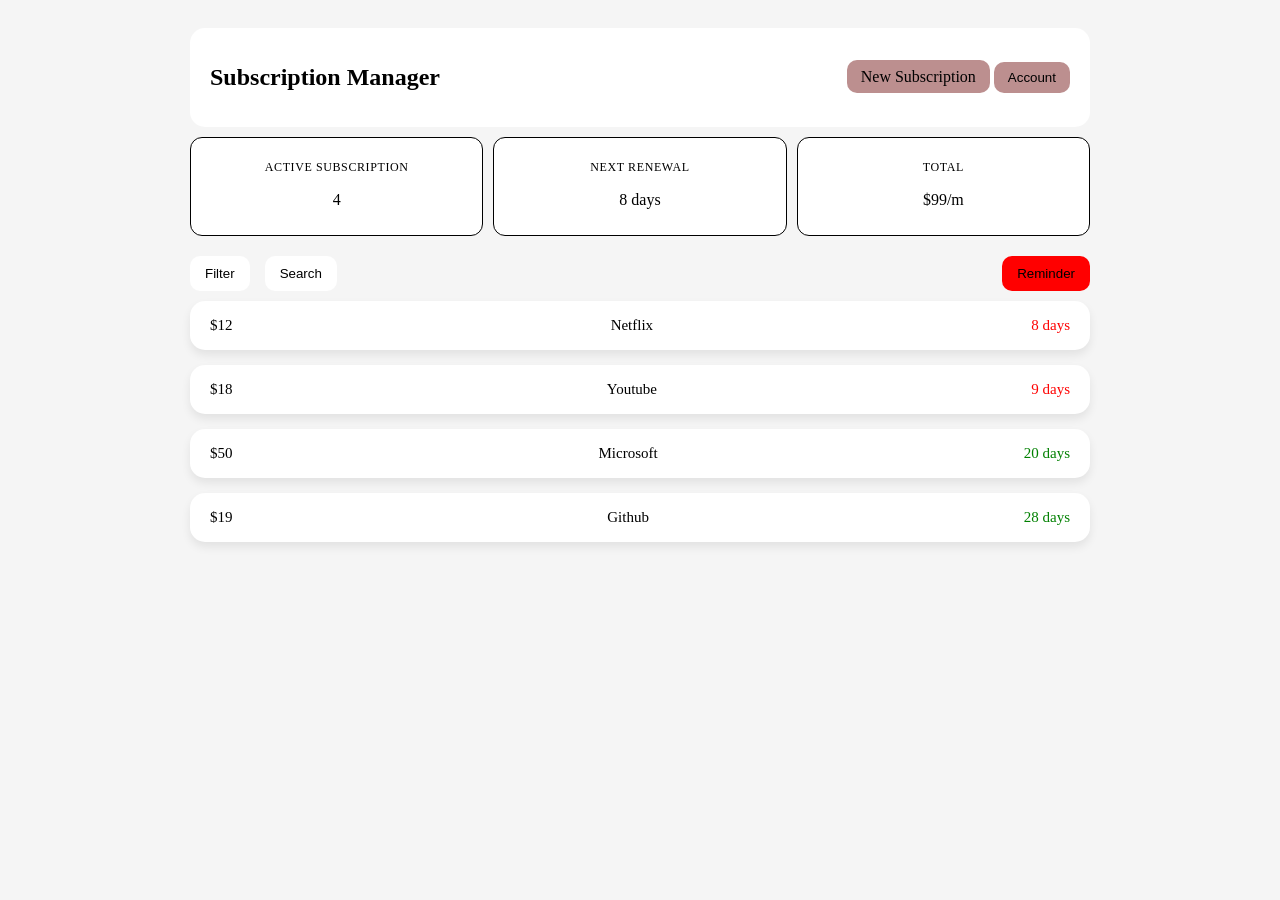
==== templates/index.html @ 93d7275c "Add 'New Subscription' button" ====
<!DOCTYPE html>
<html lang="en">

<head>
    <meta charset="UTF-8">
    <meta name="viewport" content="width=device-width, initial-scale=1.0">
    <link rel="stylesheet" href="../static/index.css">
    <title>Document</title>
</head>

<body>
    <div class="container">
        <header class="header">
            <h2 class="sub">Subscription Manager</h2>
            <div id="buttons">
                <a href="../templates/subscription-create.html" class="new-subscription">New Subscription</a>
                <button class=" account">Account</button>
            </div>
        </header>
        <div class="stats">
            <div class="stat-box">
                <p class="stat-text">Active Subscription</p>
                <p class="stat-value">4</p>
            </div>
            <div class="stat-box">
                <p class="stat-text">Next Renewal</p>
                <p class="stat-value">8 days</p>
            </div>
            <div class="stat-box">
                <p class="stat-text">Total</p>
                <p class="stat-value">$99/m</p>
            </div>


        </div>
        <div class="action">
            <button>Filter</button>
            <button>Search</button>
            <button class="reminder">Reminder</button>
        </div>
        <div class="cards">
            <div class="card">
                <span>$12</span>
                <span>Netflix</span>
                <span class="badge1">8 days</span>
            </div>
            <div class="card">
                <span>$18</span>
                <span>Youtube</span>
                <span class="badge1">9 days</span>
            </div>
            <div class="card">
                <span>$50</span>
                <span>Microsoft</span>
                <span class="badge2">20 days</span>
            </div>
            <div class="card">
                <span>$19</span>
                <span>Github</span>
                <span class="badge2">28 days</span>
            </div>
        </div>
    </div>

</body>
---- static/index.css ----
html {
    margin: 0;
    padding: 0;
    box-sizing: border-box;
    font-family: 'Times New Roman', Times, serif;
}

body {
    background: whitesmoke;
    color: black
}

.container {
    max-width: 900px;
    margin: auto;
    padding: 20px;
}

.header {
    display: flex;
    align-items: center;
    justify-content: space-between;
    background-color: white;
    padding: 16px 20px;
    border-radius: 15px;
    box-shadow: 0px 5px 10px rgba(black);
}

.sub {
    font-family: 'DM Serif Display', serif;
}

.stats {
    display: flex;
    gap: 10px;
}

.stat-box {
    flex: 1;
    background: white;
    border-radius: 12px;
    padding: 10px 15px;
    text-align: center;
    border: 1px solid;
    margin: 10px 0px;
}

.stat-text {
    font-size: 12px;
    text-transform: uppercase;
    letter-spacing: 0.05em;
    margin-bottom: 6px;
}

.stat-value {
    font-size: 16px;
    font-weight: 200;

}

.account,
.new-subscription {
    font: 15px;
    padding: 8px 14px;
    border: none;
    background-color: rosybrown;
    border-radius: 10px;
    cursor: pointer;
}

.new-subscription {
    text-decoration: none;
    color: black;
}

.action {
    display: flex;
    flex-direction: row;
    gap: 15px;
    margin: 10px 0px;
}

.action button {
    font: 15px;
    padding: 10px 15px;
    border: none;
    background-color: white;
    border-radius: 10px;
    cursor: pointer;
}

.action .reminder {
    margin-left: auto;
    background: red;
}

.cards {
    display: flex;
    flex-direction: column;
    gap: 15px;
}

.card {
    display: flex;
    align-items: center;
    justify-content: space-between;
    padding: 16px 20px;
    border-radius: 15px;
    background: white;
    color: black;
    font-size: 15px;
    box-shadow: 0 5px 10px rgba(0, 0, 0, 0.08)
}

.badge1 {
    background: white;
    color: red;
}

.badge2 {
    background: white;
    color: green;

}
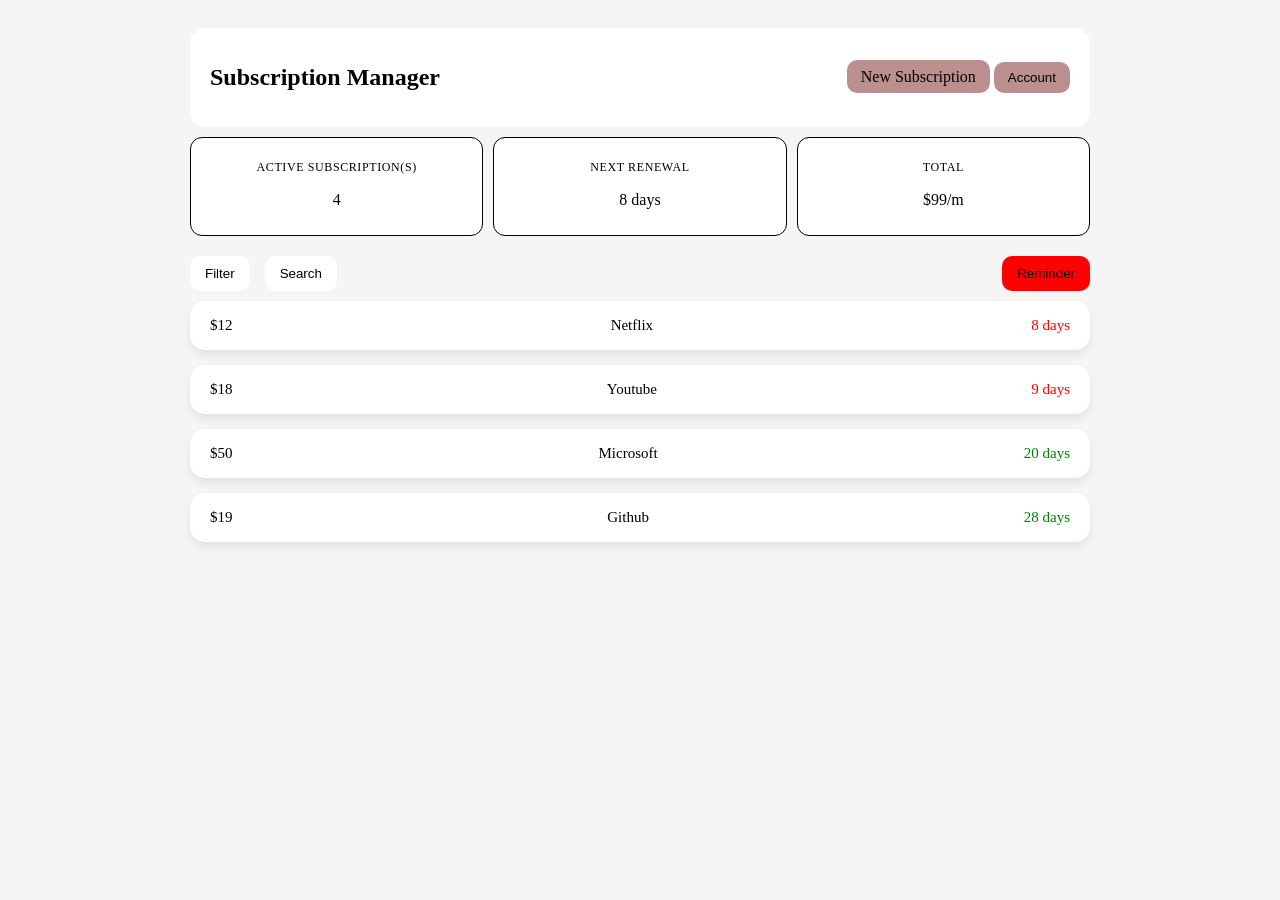
==== commit dbcb9b63: "Add IDs to HTML tags" ====
--- a/templates/index.html
+++ b/templates/index.html
@@ -5,7 +5,7 @@
     <meta charset="UTF-8">
     <meta name="viewport" content="width=device-width, initial-scale=1.0">
     <link rel="stylesheet" href="../static/index.css">
-    <title>Document</title>
+    <title>Dashboard</title>
 </head>
 
 <body>
@@ -19,24 +19,24 @@
         </header>
         <div class="stats">
             <div class="stat-box">
-                <p class="stat-text">Active Subscription</p>
-                <p class="stat-value">4</p>
+                <p class="stat-text">Active Subscription(s)</p>
+                <p class="stat-value" id="active-sub">4</p>
             </div>
             <div class="stat-box">
                 <p class="stat-text">Next Renewal</p>
-                <p class="stat-value">8 days</p>
+                <p class="stat-value" id="next-renew">8 days</p>
             </div>
             <div class="stat-box">
                 <p class="stat-text">Total</p>
-                <p class="stat-value">$99/m</p>
+                <p class="stat-value" id="total-price">$99/m</p>
             </div>
 
 
         </div>
         <div class="action">
-            <button>Filter</button>
-            <button>Search</button>
-            <button class="reminder">Reminder</button>
+            <button id="filter-button">Filter</button>
+            <button id="search-button">Search</button>
+            <button class="reminder" id="reminder-button">Reminder</button>
         </div>
         <div class="cards">
             <div class="card">
--- a/static/index.css
+++ b/static/index.css
@@ -55,7 +55,6 @@
 .stat-value {
     font-size: 16px;
     font-weight: 200;
-
 }
 
 .account,
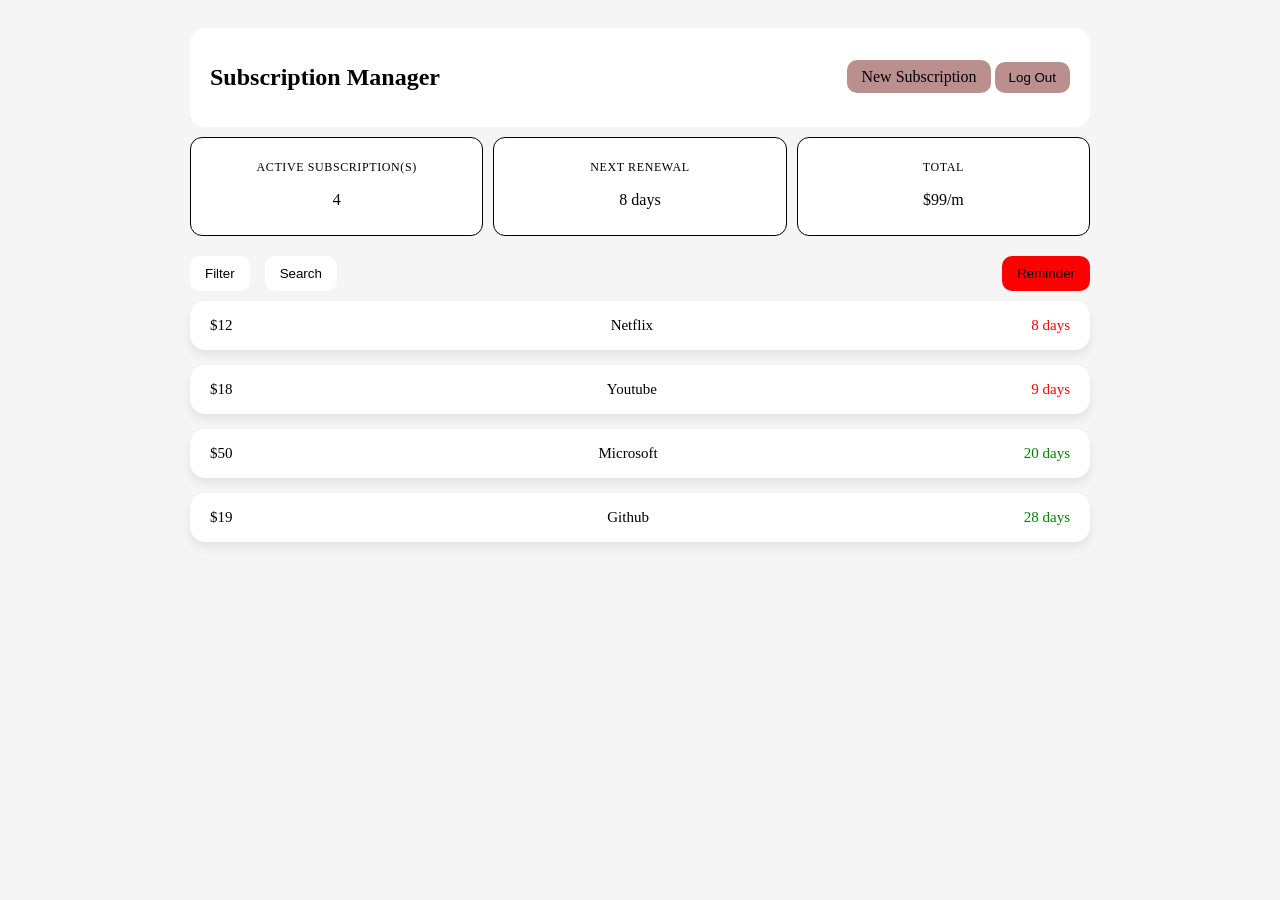
==== commit de7ed052: "Change 'Account' button to 'Log Out'" ====
--- a/templates/index.html
+++ b/templates/index.html
@@ -14,7 +14,7 @@
             <h2 class="sub">Subscription Manager</h2>
             <div id="buttons">
                 <a href="../templates/subscription-create.html" class="new-subscription">New Subscription</a>
-                <button class=" account">Account</button>
+                <button class=" account">Log Out</button>
             </div>
         </header>
         <div class="stats">
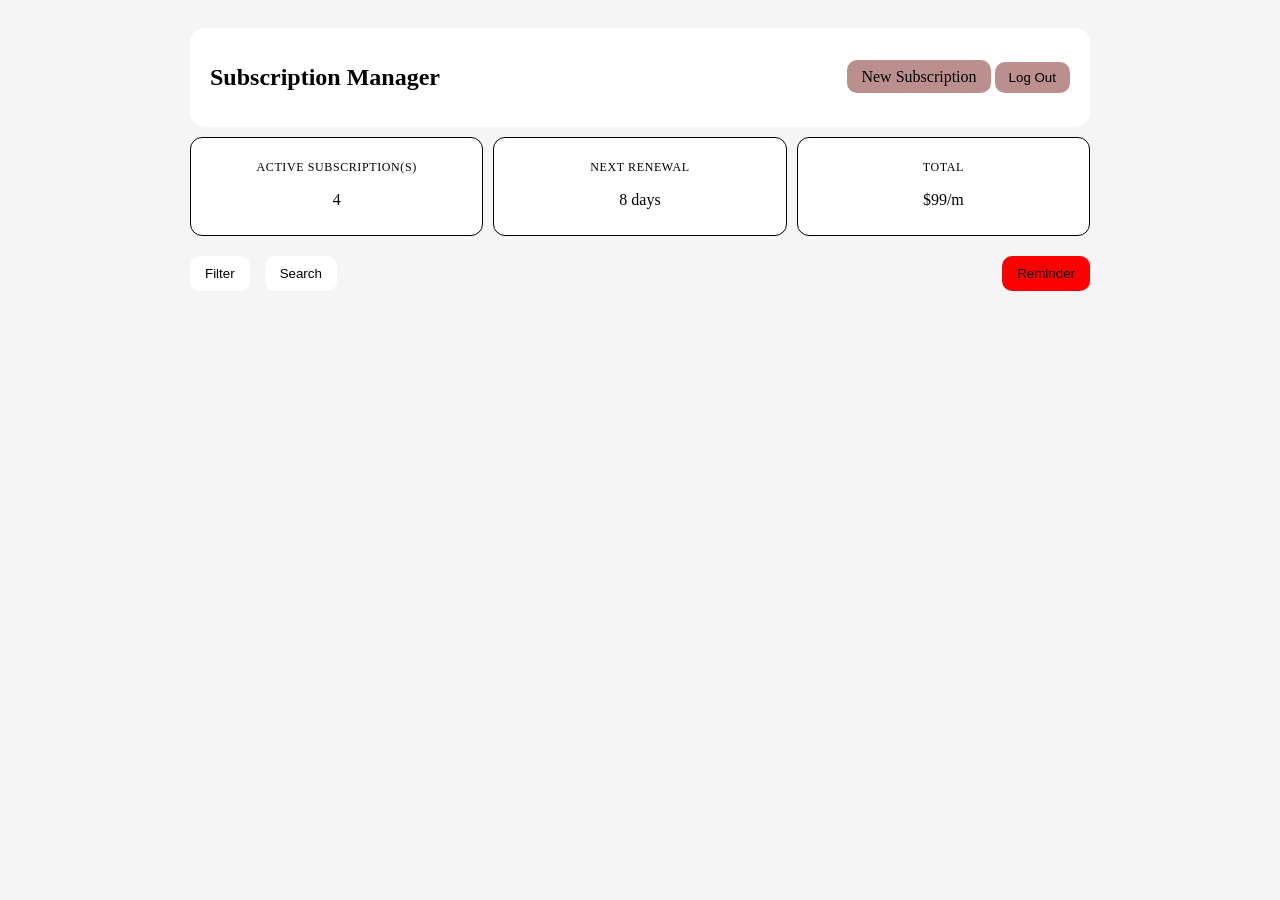
==== commit b638e3af: "add functions to display dashboard/homepage data fetched from the api" ====
--- a/templates/index.html
+++ b/templates/index.html
@@ -1,65 +1,46 @@
-<!DOCTYPE html>
+<!doctype html>
 <html lang="en">
+  <head>
+    <meta charset="UTF-8" />
+    <meta name="viewport" content="width=device-width, initial-scale=1.0" />
+    <link rel="stylesheet" href="../static/css/index.css" />
+    <script src="../static/js/index.js" defer></script>
+    <title>Dashboard</title>
+  </head>
 
-<head>
-    <meta charset="UTF-8">
-    <meta name="viewport" content="width=device-width, initial-scale=1.0">
-    <link rel="stylesheet" href="../static/index.css">
-    <title>Dashboard</title>
-</head>
-
-<body>
+  <body>
     <div class="container">
-        <header class="header">
-            <h2 class="sub">Subscription Manager</h2>
-            <div id="buttons">
-                <a href="../templates/subscription-create.html" class="new-subscription">New Subscription</a>
-                <button class=" account">Log Out</button>
-            </div>
-        </header>
-        <div class="stats">
-            <div class="stat-box">
-                <p class="stat-text">Active Subscription(s)</p>
-                <p class="stat-value" id="active-sub">4</p>
-            </div>
-            <div class="stat-box">
-                <p class="stat-text">Next Renewal</p>
-                <p class="stat-value" id="next-renew">8 days</p>
-            </div>
-            <div class="stat-box">
-                <p class="stat-text">Total</p>
-                <p class="stat-value" id="total-price">$99/m</p>
-            </div>
-
-
+      <header class="header">
+        <h2 class="sub">Subscription Manager</h2>
+        <div id="buttons">
+          <a
+            href="../templates/subscription-create.html"
+            class="new-subscription"
+            >New Subscription</a
+          >
+          <button class="account">Log Out</button>
         </div>
-        <div class="action">
-            <button id="filter-button">Filter</button>
-            <button id="search-button">Search</button>
-            <button class="reminder" id="reminder-button">Reminder</button>
+      </header>
+      <div class="stats">
+        <div class="stat-box">
+          <p class="stat-text">Active Subscription(s)</p>
+          <p class="stat-value" id="active-sub">4</p>
         </div>
-        <div class="cards">
-            <div class="card">
-                <span>$12</span>
-                <span>Netflix</span>
-                <span class="badge1">8 days</span>
-            </div>
-            <div class="card">
-                <span>$18</span>
-                <span>Youtube</span>
-                <span class="badge1">9 days</span>
-            </div>
-            <div class="card">
-                <span>$50</span>
-                <span>Microsoft</span>
-                <span class="badge2">20 days</span>
-            </div>
-            <div class="card">
-                <span>$19</span>
-                <span>Github</span>
-                <span class="badge2">28 days</span>
-            </div>
+        <div class="stat-box">
+          <p class="stat-text">Next Renewal</p>
+          <p class="stat-value" id="next-renew">8 days</p>
         </div>
+        <div class="stat-box">
+          <p class="stat-text">Total</p>
+          <p class="stat-value" id="total-price">$99/m</p>
+        </div>
+      </div>
+      <div class="action">
+        <button id="filter-button">Filter</button>
+        <button id="search-button">Search</button>
+        <button class="reminder" id="reminder-button">Reminder</button>
+      </div>
+      <div class="cards"></div>
     </div>
-
-</body>+  </body>
+</html>
--- a/static/css/index.css
+++ b/static/css/index.css
@@ -0,0 +1,123 @@
+html {
+    margin: 0;
+    padding: 0;
+    box-sizing: border-box;
+    font-family: 'Times New Roman', Times, serif;
+}
+
+body {
+    background: whitesmoke;
+    color: black
+}
+
+.container {
+    max-width: 900px;
+    margin: auto;
+    padding: 20px;
+}
+
+.header {
+    display: flex;
+    align-items: center;
+    justify-content: space-between;
+    background-color: white;
+    padding: 16px 20px;
+    border-radius: 15px;
+    box-shadow: 0px 5px 10px rgba(black);
+}
+
+.sub {
+    font-family: 'DM Serif Display', serif;
+}
+
+.stats {
+    display: flex;
+    gap: 10px;
+}
+
+.stat-box {
+    flex: 1;
+    background: white;
+    border-radius: 12px;
+    padding: 10px 15px;
+    text-align: center;
+    border: 1px solid;
+    margin: 10px 0px;
+}
+
+.stat-text {
+    font-size: 12px;
+    text-transform: uppercase;
+    letter-spacing: 0.05em;
+    margin-bottom: 6px;
+}
+
+.stat-value {
+    font-size: 16px;
+    font-weight: 200;
+}
+
+.account,
+.new-subscription {
+    font: 15px;
+    padding: 8px 14px;
+    border: none;
+    background-color: rosybrown;
+    border-radius: 10px;
+    cursor: pointer;
+}
+
+.new-subscription {
+    text-decoration: none;
+    color: black;
+}
+
+.action {
+    display: flex;
+    flex-direction: row;
+    gap: 15px;
+    margin: 10px 0px;
+}
+
+.action button {
+    font: 15px;
+    padding: 10px 15px;
+    border: none;
+    background-color: white;
+    border-radius: 10px;
+    cursor: pointer;
+}
+
+.action .reminder {
+    margin-left: auto;
+    background: red;
+}
+
+.cards {
+    display: flex;
+    flex-direction: column;
+    gap: 15px;
+}
+
+.card {
+    display: flex;
+    align-items: center;
+    justify-content: space-between;
+    padding: 16px 20px;
+    border-radius: 15px;
+    background: white;
+    color: black;
+    font-size: 15px;
+    box-shadow: 0 5px 10px rgba(0, 0, 0, 0.08)
+}
+
+.badge1 {
+    background: white;
+    color: red;
+}
+
+.badge2 {
+    background: white;
+    color: green;
+
+}
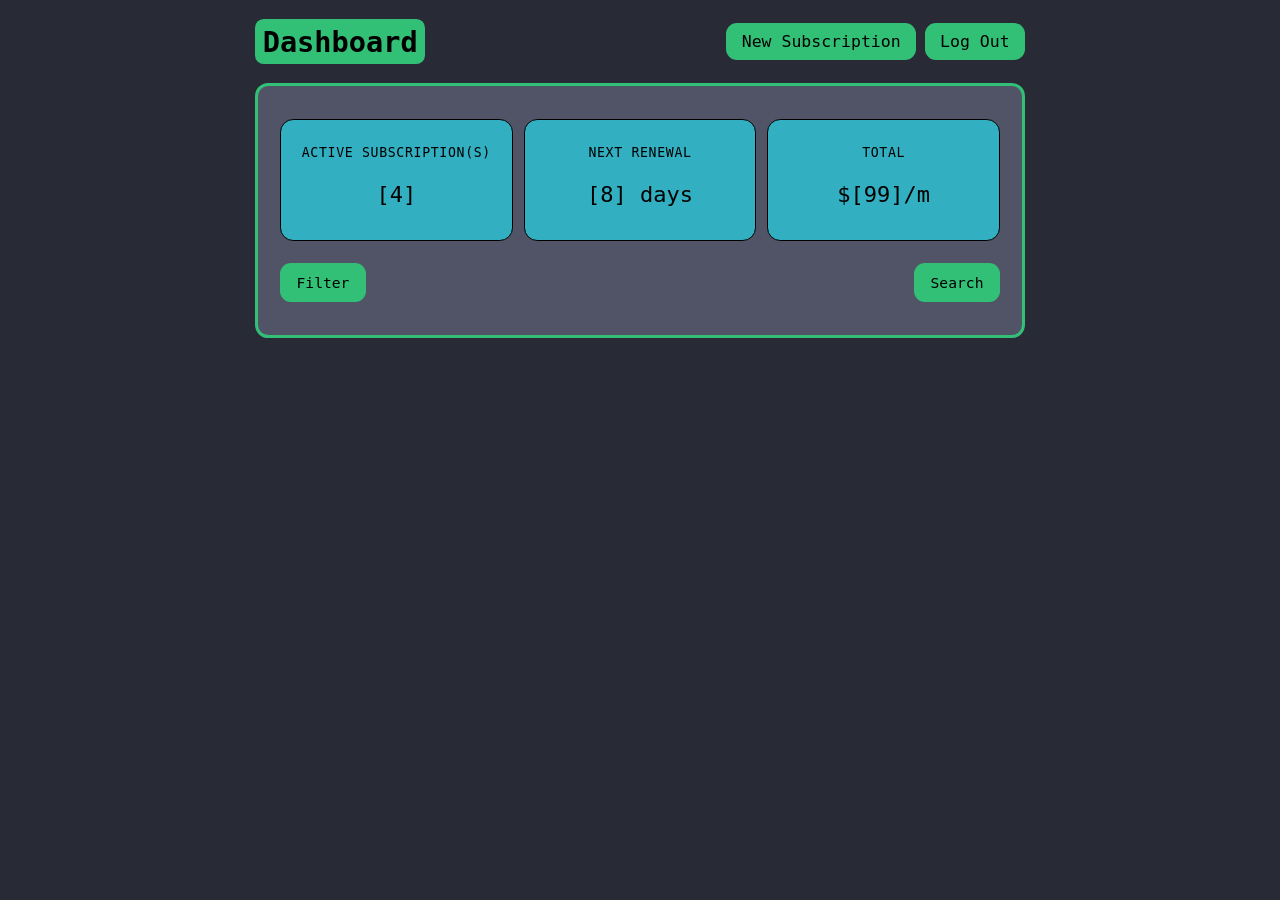
==== commit e6cf1c5c: "rename dashboard html/css files and links to index" ====
--- a/templates/index.html
+++ b/templates/index.html
@@ -1,46 +1,45 @@
 <!doctype html>
 <html lang="en">
-  <head>
+
+<head>
     <meta charset="UTF-8" />
     <meta name="viewport" content="width=device-width, initial-scale=1.0" />
     <link rel="stylesheet" href="../static/css/index.css" />
     <script src="../static/js/index.js" defer></script>
     <title>Dashboard</title>
-  </head>
+</head>
 
-  <body>
-    <div class="container">
-      <header class="header">
-        <h2 class="sub">Subscription Manager</h2>
+<body>
+    <header>
+        <h1>Dashboard</h1>
         <div id="buttons">
-          <a
-            href="../templates/subscription-create.html"
-            class="new-subscription"
-            >New Subscription</a
-          >
-          <button class="account">Log Out</button>
+            <a href="../templates/subscription-create.html" class="new-subscription">New Subscription</a>
+            <button class="account">Log Out</button>
         </div>
-      </header>
-      <div class="stats">
-        <div class="stat-box">
-          <p class="stat-text">Active Subscription(s)</p>
-          <p class="stat-value" id="active-sub">4</p>
+    </header>
+    <main>
+        <div class="stats">
+            <div class="stat-box">
+                <p class="stat-text">Active Subscription(s)</p>
+                <p class="stat-value"><span id="active-sub">[4]</span></p>
+            </div>
+            <div class="stat-box">
+                <p class="stat-text">Next Renewal</p>
+                <p class="stat-value"><span id="next-renew">[8]</span> days</p>
+            </div>
+            <div class="stat-box">
+                <p class="stat-text">Total</p>
+                <p class="stat-value">$<span id="total-price">[99]</span>/m</p>
+            </div>
         </div>
-        <div class="stat-box">
-          <p class="stat-text">Next Renewal</p>
-          <p class="stat-value" id="next-renew">8 days</p>
+        <div class="action">
+            <button id="filter-button">Filter</button>
+            <button id="search-button">Search</button>
         </div>
-        <div class="stat-box">
-          <p class="stat-text">Total</p>
-          <p class="stat-value" id="total-price">$99/m</p>
+        <div class="cards"></div>
         </div>
-      </div>
-      <div class="action">
-        <button id="filter-button">Filter</button>
-        <button id="search-button">Search</button>
-        <button class="reminder" id="reminder-button">Reminder</button>
-      </div>
-      <div class="cards"></div>
-    </div>
-  </body>
-</html>
+    </main>
+
+</body>
+
+</html>
--- a/static/css/index.css
+++ b/static/css/index.css
@@ -1,33 +1,52 @@
+:root {
+    --primary-colour: #32c077;
+    --hover-primary-colour: #2aa164;
+    --secondary-colour: #32afc0;
+    --hover-secondary-colour: #2c8c98;
+
+    --primary-font: monospace;
+
+    --outer-background-colour: #282a36;
+    --inner-background-colour: #515466;
+
+    --primary-text-colour: black;
+    --green-text-colour: green;
+    --red-text-colour: darkred;
+}
+
+* {
+    font-family: var(--primary-font);
+}
+
 html {
-    margin: 0;
-    padding: 0;
-    box-sizing: border-box;
-    font-family: 'Times New Roman', Times, serif;
+    background-color: var(--outer-background-colour);
+    zoom: 110%;
 }
 
 body {
-    background: whitesmoke;
-    color: black
+    max-width: 700px;
+    margin: auto;
 }
 
-.container {
-    max-width: 900px;
-    margin: auto;
-    padding: 20px;
+header {
+    display: flex;
+    justify-content: space-between;
+    align-items: center;
 }
 
-.header {
-    display: flex;
-    align-items: center;
-    justify-content: space-between;
-    background-color: white;
-    padding: 16px 20px;
-    border-radius: 15px;
-    box-shadow: 0px 5px 10px rgba(black);
+header>h1 {
+    display: inline-block;
+    padding: 5px 7px;
+    background-color: var(--primary-colour);
+    border-radius: 8px;
+
 }
 
-.sub {
-    font-family: 'DM Serif Display', serif;
+main {
+    background-color: var(--inner-background-colour);
+    padding: 20px;
+    border: 3px solid var(--primary-colour);
+    border-radius: 12px;
 }
 
 .stats {
@@ -37,7 +56,7 @@
 
 .stat-box {
     flex: 1;
-    background: white;
+    background: var(--secondary-colour);
     border-radius: 12px;
     padding: 10px 15px;
     text-align: center;
@@ -53,29 +72,31 @@
 }
 
 .stat-value {
-    font-size: 16px;
+    font-size: 20px;
     font-weight: 200;
 }
 
 .account,
 .new-subscription {
-    font: 15px;
+    font-size: 15px;
     padding: 8px 14px;
     border: none;
-    background-color: rosybrown;
+    background-color: var(--primary-colour);
     border-radius: 10px;
     cursor: pointer;
+    text-decoration: none;
+    color: black;
 }
 
-.new-subscription {
-    text-decoration: none;
-    color: black;
+.account:hover,
+.new-subscription:hover {
+    background-color: var(--hover-primary-colour);
 }
 
 .action {
     display: flex;
     flex-direction: row;
-    gap: 15px;
+    justify-content: space-between;
     margin: 10px 0px;
 }
 
@@ -83,14 +104,13 @@
     font: 15px;
     padding: 10px 15px;
     border: none;
-    background-color: white;
+    background-color: var(--primary-colour);
     border-radius: 10px;
     cursor: pointer;
 }
 
-.action .reminder {
-    margin-left: auto;
-    background: red;
+.action button:hover {
+    background-color: var(--hover-primary-colour);
 }
 
 .cards {
@@ -105,19 +125,29 @@
     justify-content: space-between;
     padding: 16px 20px;
     border-radius: 15px;
-    background: white;
+    background: var(--secondary-colour);
     color: black;
     font-size: 15px;
-    box-shadow: 0 5px 10px rgba(0, 0, 0, 0.08)
+    box-shadow: 0 5px 10px rgba(0, 0, 0, 0.08);
+    transition: box-shadow 0.3s ease-out;
 }
 
-.badge1 {
-    background: white;
-    color: red;
+.card:hover {
+    background-color: var(--hover-secondary-colour);
+    box-shadow: 0 10px 20px rgba(0, 0, 0, 0.6)
 }
 
-.badge2 {
-    background: white;
-    color: green;
+.date {
+    padding: 1px 3px;
+    width: 70px;
+    text-align: center;
+    border-radius: 6px;
+}
 
+.close {
+    background-color: var(--green-text-colour);
+}
+
+.far {
+    background-color: var(--red-text-colour);
 }
